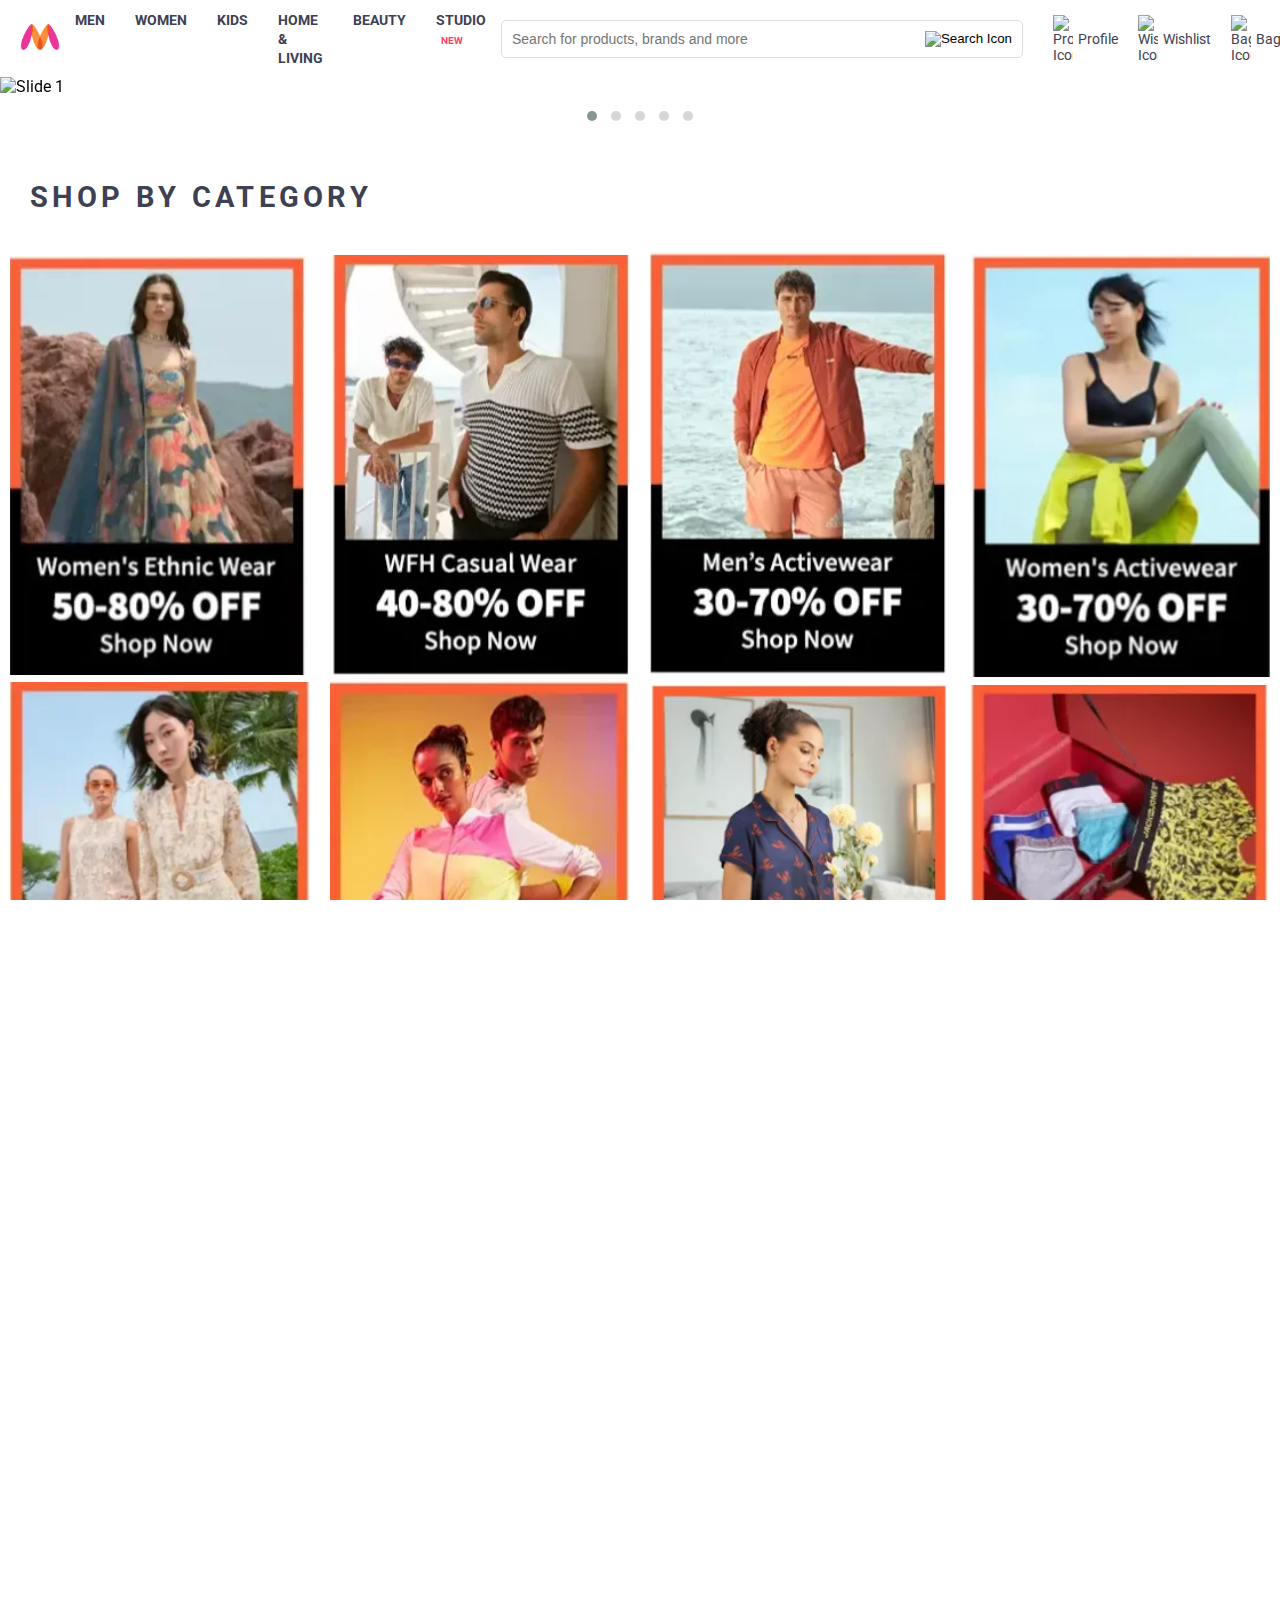
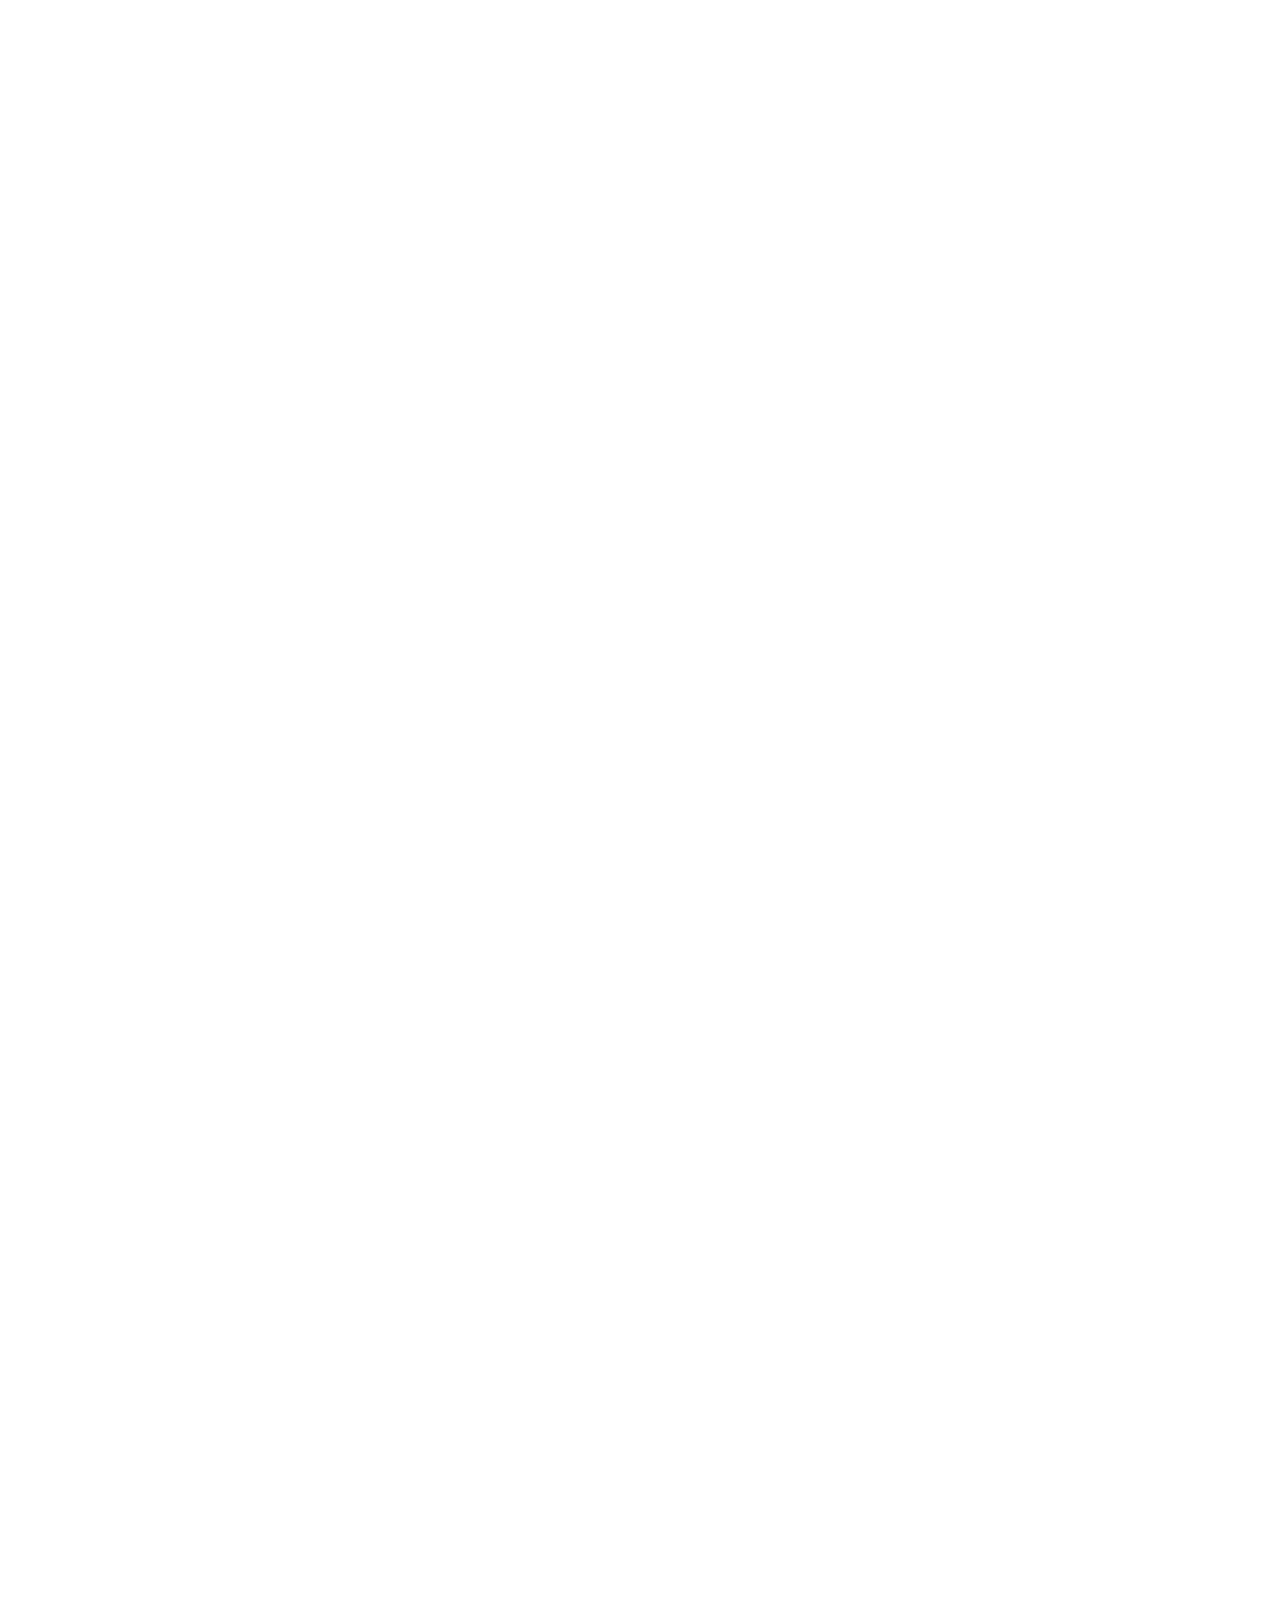
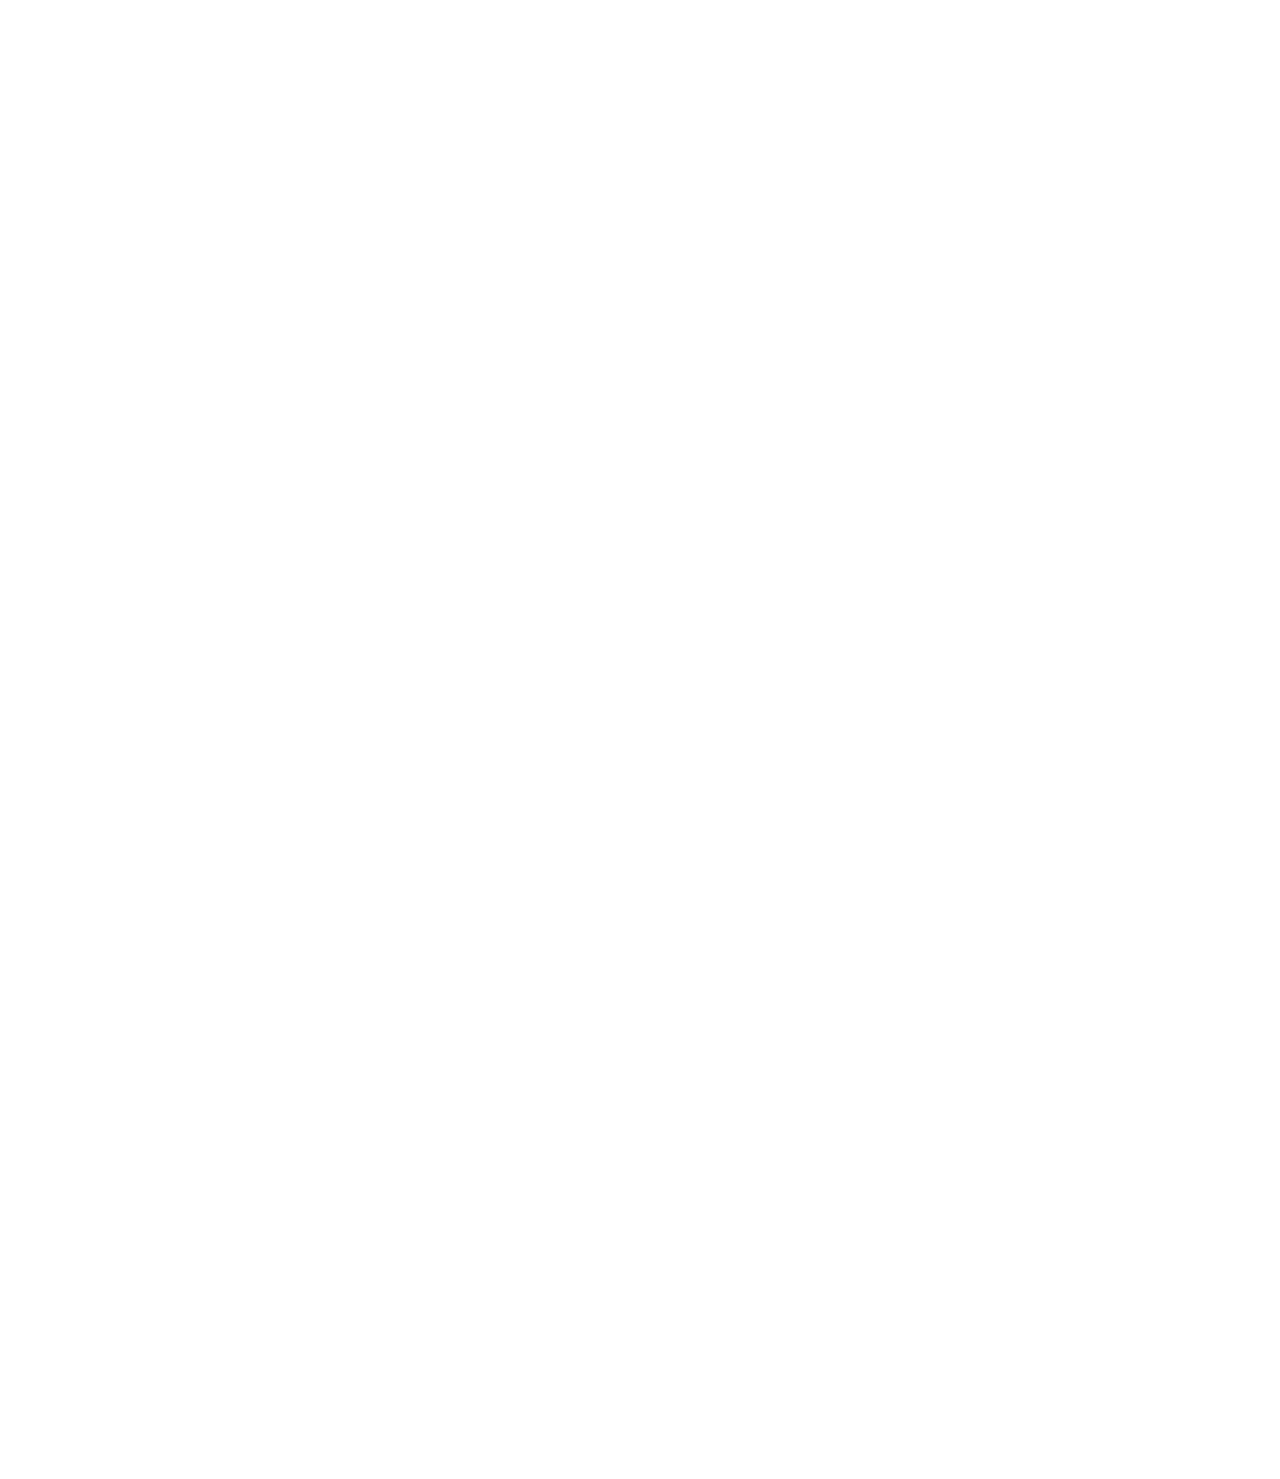
==== Myntra clone/index.html @ f7c6e106 "Add files via upload" ====
<!DOCTYPE html>
<html>
<head>
  <meta charset="utf-8">
  <meta name="viewport" content="width=device-width">
  <link rel="icon" type="image/png" href="[data-uri]"
      sizes="64x64"/>
 <title>Men Shopping Online - Shop for Mens Clothing & Accessories in India | Myntra</title>
  <link href="style.css" rel="stylesheet" type="text/css" />
  <link href="utils.css" rel="stylesheet" type="text/css" />

  <link rel="stylesheet" href="https://cdnjs.cloudflare.com/ajax/libs/OwlCarousel2/2.3.4/assets/owl.carousel.min.css">
  <link rel="stylesheet" href="https://cdnjs.cloudflare.com/ajax/libs/OwlCarousel2/2.3.4/assets/owl.theme.default.min.css">
  <script src="https://cdnjs.cloudflare.com/ajax/libs/jquery/3.6.0/jquery.min.js"></script>
  <script src="https://cdnjs.cloudflare.com/ajax/libs/OwlCarousel2/2.3.4/owl.carousel.min.js"></script>
</head>

<body>
  <div class="navbar">
    <div class="navbar-logo">
      <a href="index.html" class="logo-link"><img src="homeimages/logo.png" alt="Logo" class="logo-image"></a>
    </div>
    <ul class="navbar-links">
      <li><a href="men.html">MEN</a></li>
      <li><a href="women.html">WOMEN</a></li>
      <li><a href="kids.html">KIDS</a></li>
      <li><a href="#">HOME & LIVING</a></li>
      <li><a href="#">BEAUTY</a></li>
      <li><a href="#">STUDIO <span class="new-badge">NEW</span></a></li>
    </ul>
    <div class="navbar-right">
        <div class="navbar-search">
            <input type="text" placeholder="Search for products, brands and more">
            <button>
                <img src="https://cdn-icons-png.flaticon.com/512/49/49116.png" alt="Search Icon" width="20">
            </button>
        </div>
        <ul class="navbar-icons">
            <li><a href="#"><img src="https://cdn-icons-png.flaticon.com/512/747/747376.png" alt="Profile Icon" width="20"> Profile</a></li>
            <li><a href="#"><img src="https://cdn-icons-png.flaticon.com/512/535/535285.png" alt="Wishlist Icon" width="20"> Wishlist</a></li>
            <li><a href="#"><img src="https://cdn-icons-png.flaticon.com/512/126/126510.png" alt="Bag Icon" width="20"> Bag</a></li>
        </ul>
    </div>
</div>

  <section class="container section1">
    <div class="owl-carousel owl-theme">
      <div class="item"><img src="https://assets.myntassets.com/w_980,c_limit,fl_progressive,dpr_2.0/assets/images/2022/7/25/b656a7f4-4688-4997-bb7c-54b78793981e1658752386588-Western-Wear_Desk.jpg" alt="Slide 1"></div>
      <div class="item"><img src="https://assets.myntassets.com/w_980,c_limit,fl_progressive,dpr_2.0/assets/images/2022/7/25/179e278f-77ee-44c2-bf39-9f00b0cd08e01658752429301-Handbags_Desk.jpg" alt="Slide 2"></div>
      <div class="item"><img src="https://assets.myntassets.com/w_980,c_limit,fl_progressive,dpr_2.0/assets/images/2022/7/25/9be788ff-39a4-4214-99d0-fc97505aae5a1658752545685-USPA_Desk_Banner.jpg" alt="Slide 3"></div>
      <div class="item"><img src="https://assets.myntassets.com/w_980,c_limit,fl_progressive,dpr_2.0/assets/images/2022/5/31/4031994d-9092-4aa7-aea1-f52f2ae5194f1654006594976-Activewear_DK.jpg" alt="Slide 4"></div>
      <div class="item"><img src="https://assets.myntassets.com/w_375,c_limit,fl_progressive,dpr_2.0/assets/images/2022/6/27/53b4daed-cd2c-4111-86c5-14f737eceb351656325318973-Handbags_Desk.jpg" alt="Slide 5"></div>
    </div>
  </section>

  <section class="banner">
    <h4 class="text">Shop By Category</h4>
    <h4 class="text-banner-subtitle"></h4>
</section>

  <section class="container section1 flex flex-wrap">
      <img class="itemImg" src="homeimages/1.png"/>
      <img class="itemImg" src="homeimages/2.png"/>
      <img class="itemImg" src="homeimages/3.png"/>
      <img class="itemImg" src="homeimages/4.png"/>
      <img class="itemImg" src="homeimages/5.png"/>
      <img class="itemImg" src="homeimages/6.png"/>
      <img class="itemImg" src="homeimages/7.png"/>
      <img class="itemImg" src="homeimages/8.png"/>
      <img class="itemImg" src="homeimages/9.png"/>
      <img class="itemImg" src="homeimages/10.png"/>
      <img class="itemImg" src="homeimages/11.png"/>
      <img class="itemImg" src="homeimages/12.png"/>
      <img class="itemImg" src="homeimages/13.png"/>
      <img class="itemImg" src="homeimages/14.png"/>
      <img class="itemImg" src="homeimages/15.png"/>
      <img class="itemImg" src="homeimages/16.png"/>
      <img class="itemImg" src="homeimages/17.png"/>
      <img class="itemImg" src="homeimages/18.png"/>
      <img class="itemImg" src="homeimages/19.png"/>
      <img class="itemImg" src="homeimages/20.png"/>
      <img class="itemImg" src="homeimages/21.png"/>
      <img class="itemImg" src="homeimages/22.png"/>
      <img class="itemImg" src="homeimages/23.png"/>
      <img class="itemImg" src="homeimages/24.png"/>
      <img class="itemImg" src="homeimages/25.png"/>
      <img class="itemImg" src="homeimages/26.png"/>
      <img class="itemImg" src="homeimages/27.png"/>
      <img class="itemImg" src="homeimages/28.png"/>
      <img class="itemImg" src="homeimages/29.png"/>
      <img class="itemImg" src="homeimages/30.png"/>
      <img class="itemImg" src="homeimages/31.png"/>
      <img class="itemImg" src="homeimages/32.png"/>
      <img class="itemImg" src="homeimages/33.png"/>
  </section>

  <section class="tall">
    <img draggable="false" class="image-image undefined image-hand tall" src="https://assets.myntassets.com/w_980,c_limit,fl_progressive,dpr_2.0/assets/images/2024/6/12/8a0d1dde-1afd-4443-94a9-161d2b2e2d8f1718178516608-App-Install-Banner.jpg" >
  </section>
  <footer>
    <div class="footer-container">
        <div class="footer-section">
            <h3>ONLINE SHOPPING</h3>
            <ul>
                <li>Men</li>
                <li>Women</li>
                <li>Kids</li>
                <li>Home & Living</li>
                <li>Beauty</li>
                <li>Gift Cards</li>
                <li>Myntra Insider</li>
            </ul>
        </div>
        <div class="footer-section">
            <h3>CUSTOMER POLICIES</h3>
            <ul>
                <li>Contact Us</li>
                <li>FAQ</li>
                <li>T&C</li>
                <li>Terms Of Use</li>
                <li>Track Orders</li>
                <li>Shipping</li>
                <li>Cancellation</li>
                <li>Returns</li>
                <li>Privacy policy</li>
                <li>Grievance Officer</li>
            </ul>
        </div>
        <div class="footer-section">
            <h3>EXPERIENCE MYNTRA APP ON MOBILE</h3>
            <div class="app-links">
                <img src="https://constant.myntassets.com/web/assets/img/80cc455a-92d2-4b5c-a038-7da0d92af33f1539674178924-google_play.png" alt="Google Play">
                <img src="https://constant.myntassets.com/web/assets/img/bc5e11ad-0250-420a-ac71-115a57ca35d51539674178941-apple_store.png" alt="App Store">
            </div>
            <h3>KEEP IN TOUCH</h3>
            <div class="social-links">
                <img src="https://constant.myntassets.com/web/assets/img/d2bec182-bef5-4fab-ade0-034d21ec82e31574604275433-fb.png" alt="Facebook">
                <img src="https://constant.myntassets.com/web/assets/img/f10bc513-c5a4-490c-9a9c-eb7a3cc8252b1574604275383-twitter.png" alt="Twitter">
                <img src="https://constant.myntassets.com/web/assets/img/a7e3c86e-566a-44a6-a733-179389dd87111574604275355-yt.png" alt="YouTube">
                <img src="https://constant.myntassets.com/web/assets/img/b4fcca19-5fc1-4199-93ca-4cae3210ef7f1574604275408-insta.png" alt="Instagram">
            </div>
        </div>
        <div class="footer-section">
            <h3>USEFUL LINKS</h3>
            <ul>
                <li>Blog</li>
                <li>Careers</li>
                <li>Site Map</li>
                <li>Corporate Information</li>
                <li>Whitehat</li>
                <li>Cleartrip</li>
            </ul>
        </div>
    </div>
    <div class="popular-searches">
        <h3>POPULAR SEARCHES</h3>
        <p>Sherwani | Track Pants | Blazers | Sweaters For Men | Men Wedding Dresses | Kurta Pajama | Raincoats | Shorts | Trousers | Waistcoat | Inner Wear | Nightwear | Jeans | Shirts | Jogger Jeans | Men Suits | T Shirts | Sweatshirts | Jackets For Men | Tracksuits | Ripped Jeans | Ethnic Wear | Hoodies | Raksha Bandhan Gifts | Watches | Shoes | Belts | Swimwear | Dhotis | Boxers | Vests | Thermals | Socks | Shrugs | Bracelets | Rings | Sunglasses | Headphones | Wallets | Helmets | Caps | Mufflers | Gloves | Ties | Cufflinks | Men Sandals | Floaters | Flip Flops | Trunks | Bags</p>
    </div>
    <div class="footer-bottom">
        <p>In case of any concern, <a href="#">Contact Us</a></p>
        <p>© 2024 www.myntra.com. All rights reserved.</p>
        <p>A Flipkart company</p>
    </div>
</footer>
  <script src="script.js"></script>
</body>

</html>
---- Myntra clone/style.css ----
@import url('https://fonts.googleapis.com/css2?family=Roboto:wght@300&display=swap');

html, body {
  height: 100%;
  width: 100vw;
  margin: 0;
  padding: 0;
  font-family: 'Roboto', sans-serif;
  overflow-x: hidden;
}

body {
  font-family: roboto, sans-serif;
  margin: 0;
  padding: 0;
}

.navbar {
  display: flex;
  align-items: center;
  justify-content: space-between;
  padding: 10px 20px;
  background-color: #fff;
  box-shadow: 0px 1px 5px rgba(0, 0, 0, 0.1);
}

.navbar-logo img {
  height: 40px;
}

.navbar-links {
  display: flex;
  list-style-type: none;
  margin: 0;
  padding: 0;
}

.navbar-links li {
  margin: 0 15px;
}

.navbar-links a {
  text-decoration: none;
  color: #3e4152;
  font-weight: bold;
  font-size: 14px;
}

.new-badge {
  color: #ff3e6c;
  font-size: 10px;
  margin-left: 5px;
}

.navbar-right {
  display: flex;
  align-items: center;
}

.navbar-search {
  display: flex;
  align-items: center;
  position: relative;
  margin-right: 20px;
}

.navbar-search input {
  padding: 10px;
  border: 1px solid #ddd;
  border-radius: 5px;
  width: 500px;
  font-size: 14px;
}

.navbar-search button {
  position: absolute;
  right: 5px;
  background: none;
  border: none;
  cursor: pointer;
}

.navbar-icons {
  display: flex;
  list-style-type: none;
  margin: 0;
  padding: 0;
}

.navbar-icons li {
  margin: 0 10px;
  display: flex;
  align-items: center;
}

.navbar-icons a {
  text-decoration: none;
  color: #3e4152;
  font-size: 14px;
  display: flex;
  align-items: center;
}

.navbar-icons img {
  margin-right: 5px;
}

@media (max-width: 768px) {
  .navbar {
    flex-wrap: wrap;
    justify-content: center;
  }

  .navbar-search {
    width: 100%;
    margin: 10px 0;
  }

  .navbar-search input {
    width: calc(100% - 40px);
  }

  .navbar-links {
    flex-wrap: wrap;
    justify-content: center;
  }

  .navbar-icons {
    flex-wrap: wrap;
    justify-content: center;
    margin-top: 10px;
  }
}

.text-banner-title {
  width: 100%;
  overflow: hidden;
  text-overflow: ellipsis;
}

.banner {
  text-transform: uppercase;
  color: #3e4152;
  letter-spacing: .15em;
  font-size: 1.8em;
  margin: 50px 0 10px 30px;
  max-height: 5em;
  font-weight: 700;
}

h4 {
  display: block;
  margin-block-start: 1.33em;
  margin-block-end: 1.33em;
  margin-inline-start: 0px;
  margin-inline-end: 0px;
  font-weight: bold;
  unicode-bidi: isolate;
}

.footed {
  display: flex;
  justify-content: space-around;
  flex-direction: row;
  text-align: start;
}


.section2 {
  display: flex;
  justify-content: center;
  align-items: center;
}

.section1 {
  background: white;
}

.itemImg {
  width: 300px;
  margin: auto;
}

.tall {
  width: 100vw;
}

footer {
  background: #f5f5f5;
  padding: 20px;
  text-align: left;
  box-shadow: 0px -1px 5px rgba(0,0,0,0.1);
}

.footer-container {
  display: flex;
  justify-content: space-around;
  flex-wrap: wrap;
}

.footer-section {
  margin: 20px;
  flex: 1;
}

.footer-section h3 {
  font-size: 16px;
  margin-bottom: 10px;
  text-transform: uppercase;
}

.footer-section ul {
  list-style-type: none;
  padding: 0;
}

.footer-section ul li {
  margin-bottom: 5px;
}

.app-links img,
.social-links img {
    margin: 10px; 
    width: 120px; 
}

.social-links img { 
  width: auto; 
}

.popular-searches {
  margin: 20px;
  font-size: 12px;
  color: #888;
}

.footer-bottom {
  display: flex;
  justify-content: space-between;
  margin: 20px 0;
  font-size: 12px;
  color: #888;
}

.footer-bottom a {
  color: #888;
  text-decoration: none;
}

.footer-description {
  margin: 20px;
  font-size: 12px;
  color: #888;
}
---- Myntra clone/utils.css ----
.flex{
    display:flex;
  }
  
  .items-center{
    align-items:center;
  } 
  
  .justify-center{
    justify-content: center;
  }
  
  .uppercase{
    text-transform: uppercase;
  }
  
  .semibold{
    font-weight: bolder;
  }
  
  .mx-2{
    margin-left: 12px;
    margin-right: 12px;
  }
  
  .my-2{
    margin: 12px 0;
  }
  
  .flex-wrap{
    flex-wrap: wrap;
  }
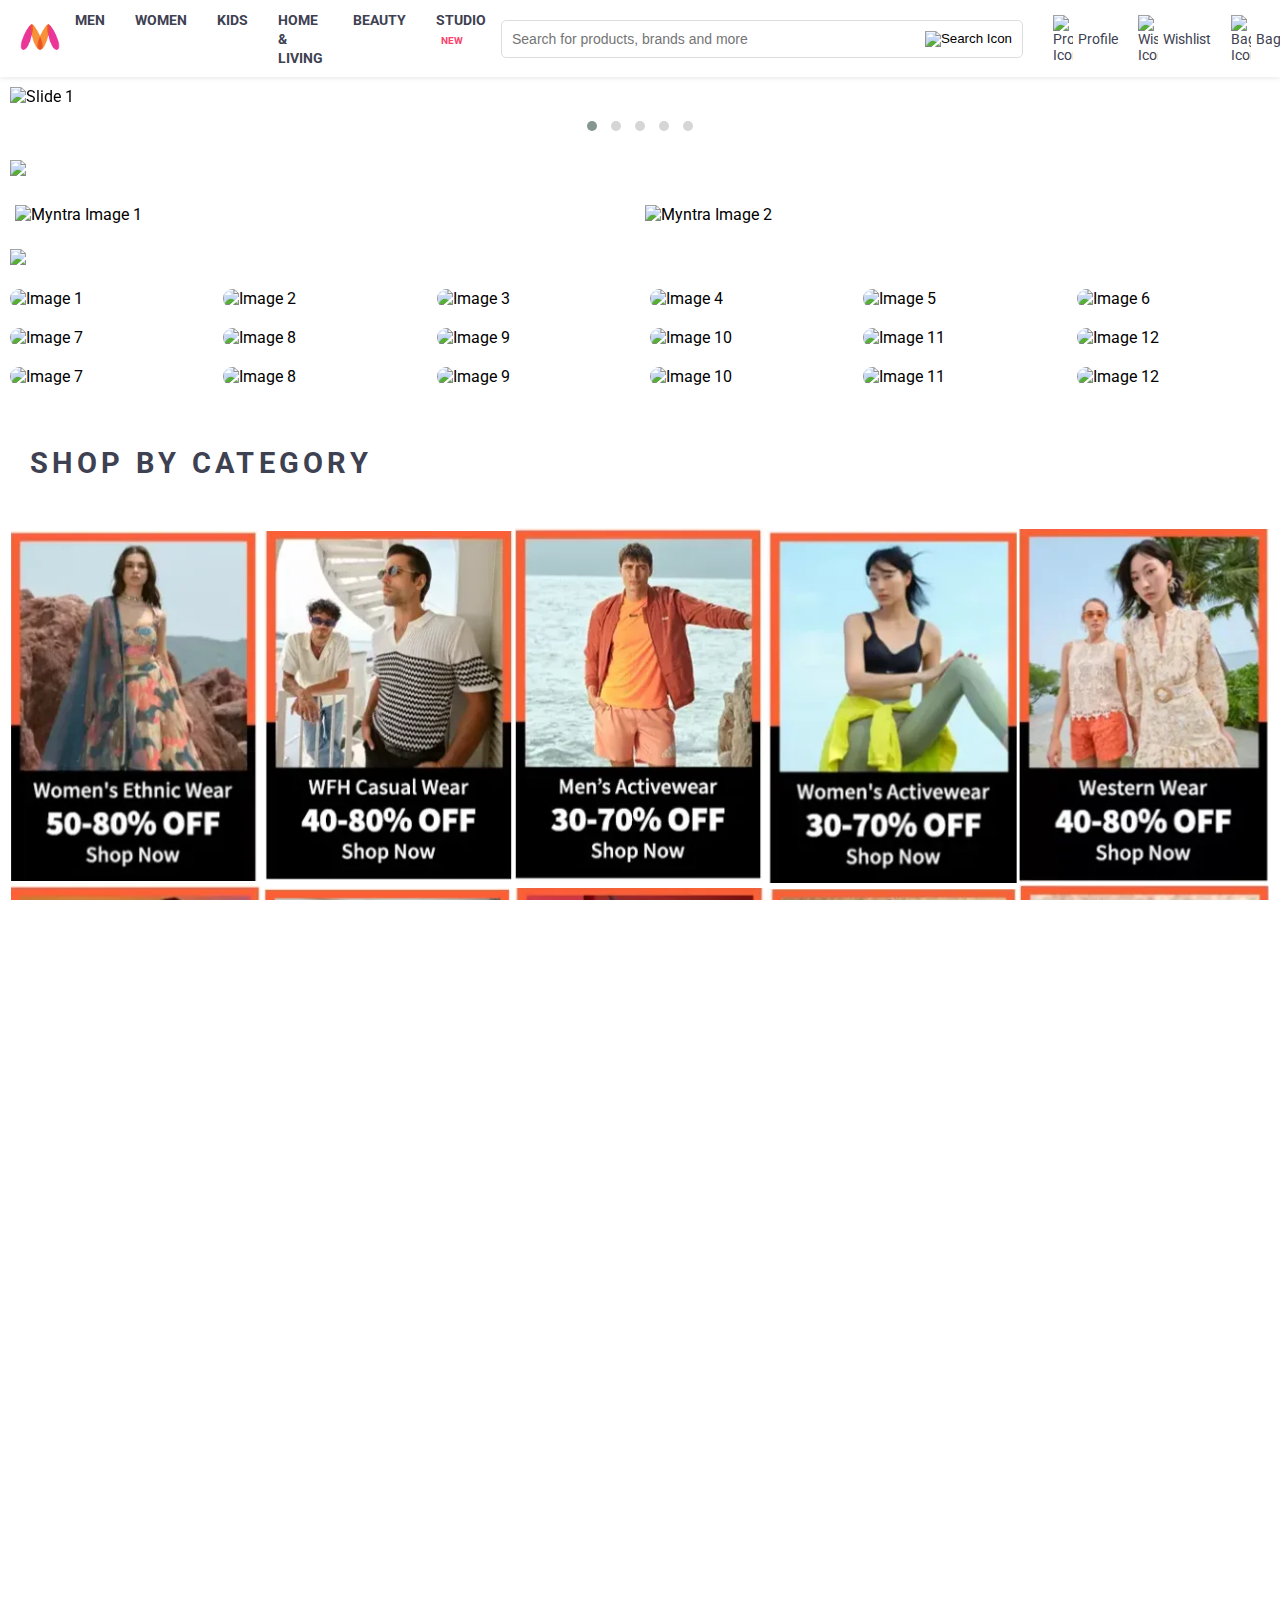
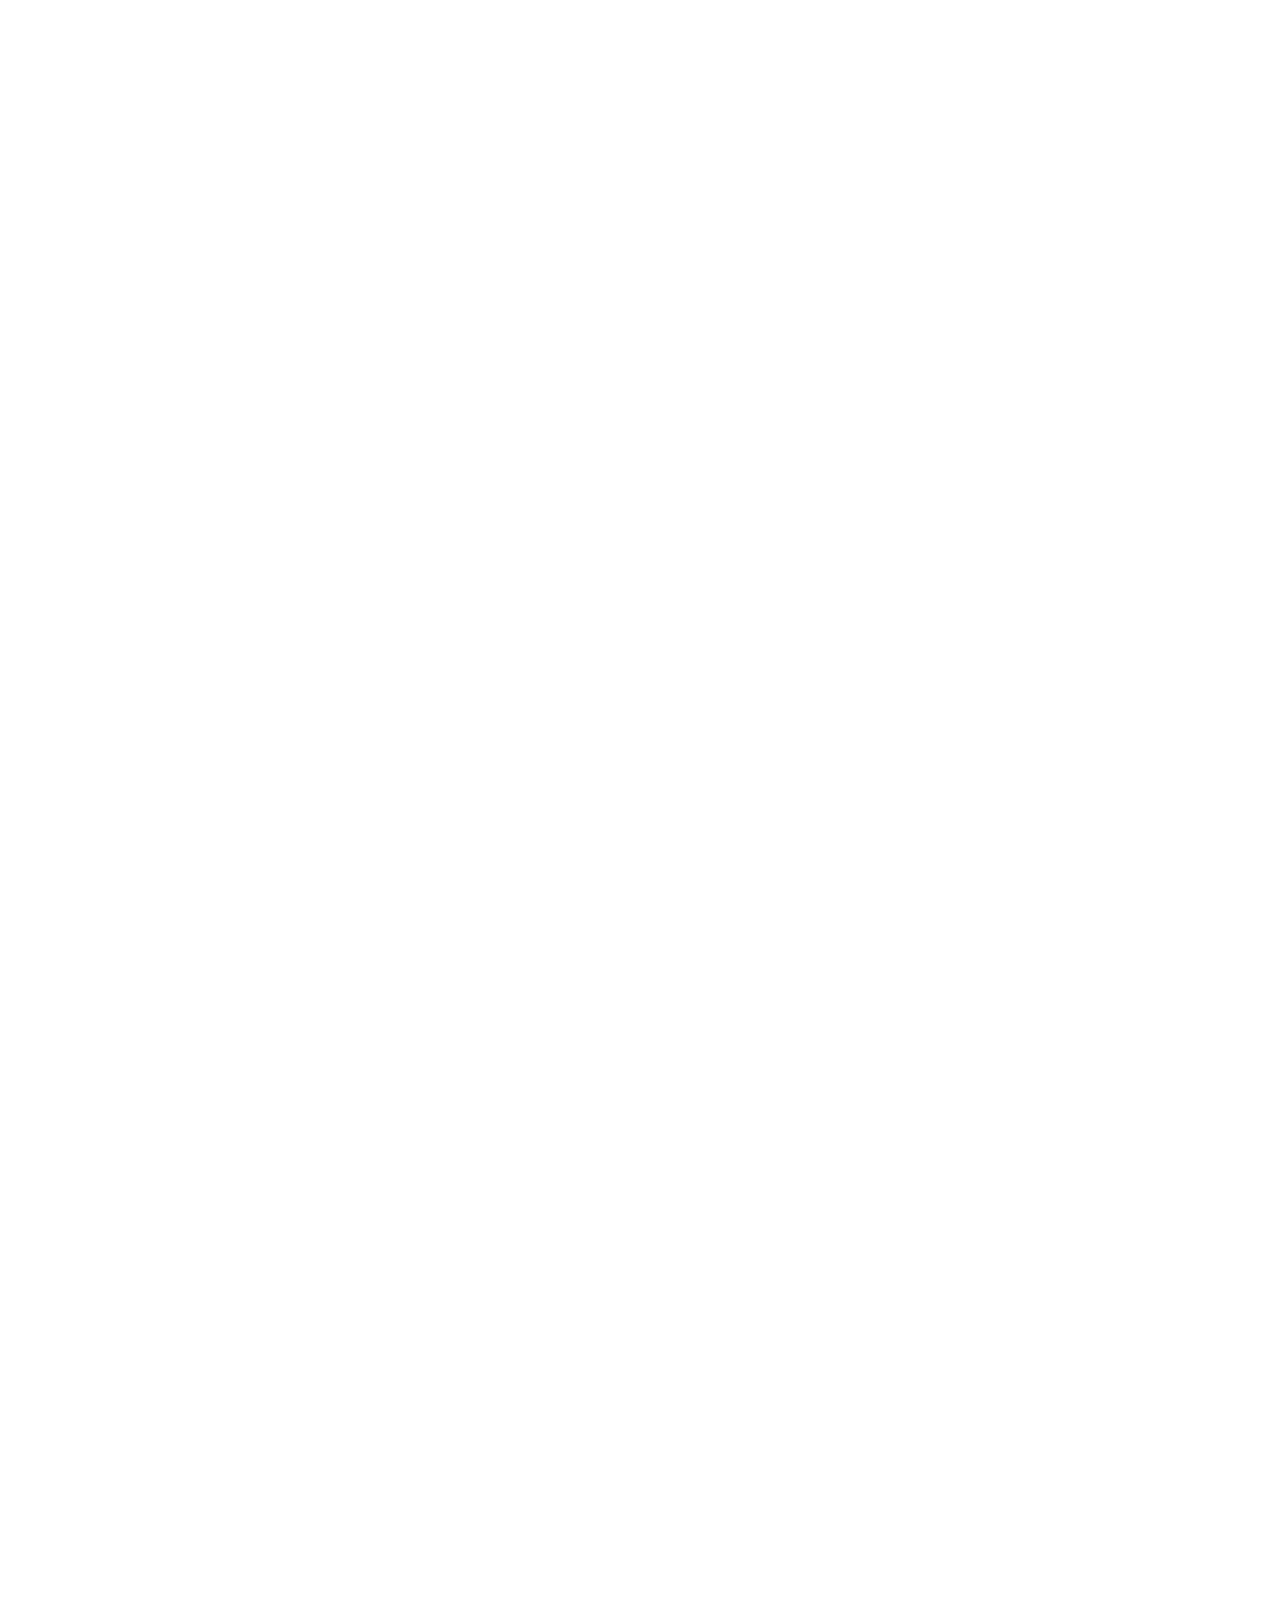
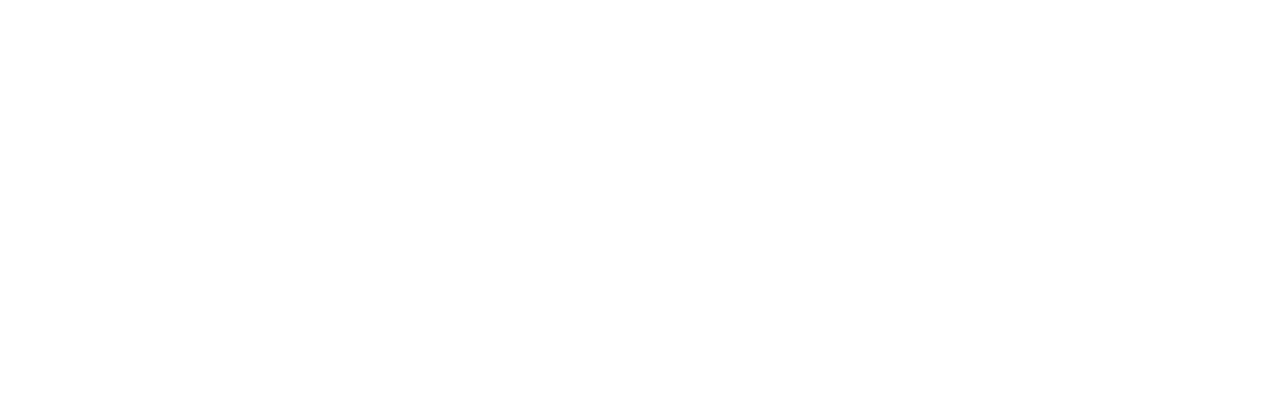
==== commit db56066a: "Add files via upload" ====
--- a/Myntra clone/index.html
+++ b/Myntra clone/index.html
@@ -11,8 +11,11 @@
 
   <link rel="stylesheet" href="https://cdnjs.cloudflare.com/ajax/libs/OwlCarousel2/2.3.4/assets/owl.carousel.min.css">
   <link rel="stylesheet" href="https://cdnjs.cloudflare.com/ajax/libs/OwlCarousel2/2.3.4/assets/owl.theme.default.min.css">
+  <link rel="stylesheet" href="https://cdnjs.cloudflare.com/ajax/libs/slick-carousel/1.8.1/slick.min.css">
+  <link rel="stylesheet" href="https://cdnjs.cloudflare.com/ajax/libs/slick-carousel/1.8.1/slick-theme.min.css">
   <script src="https://cdnjs.cloudflare.com/ajax/libs/jquery/3.6.0/jquery.min.js"></script>
   <script src="https://cdnjs.cloudflare.com/ajax/libs/OwlCarousel2/2.3.4/owl.carousel.min.js"></script>
+  <script src="https://cdnjs.cloudflare.com/ajax/libs/slick-carousel/1.8.1/slick.min.js"></script>
 </head>
 
 <body>
@@ -43,7 +46,7 @@
     </div>
 </div>
 
-  <section class="container section1">
+<div class="container section1">
     <div class="owl-carousel owl-theme">
       <div class="item"><img src="https://assets.myntassets.com/w_980,c_limit,fl_progressive,dpr_2.0/assets/images/2022/7/25/b656a7f4-4688-4997-bb7c-54b78793981e1658752386588-Western-Wear_Desk.jpg" alt="Slide 1"></div>
       <div class="item"><img src="https://assets.myntassets.com/w_980,c_limit,fl_progressive,dpr_2.0/assets/images/2022/7/25/179e278f-77ee-44c2-bf39-9f00b0cd08e01658752429301-Handbags_Desk.jpg" alt="Slide 2"></div>
@@ -51,14 +54,89 @@
       <div class="item"><img src="https://assets.myntassets.com/w_980,c_limit,fl_progressive,dpr_2.0/assets/images/2022/5/31/4031994d-9092-4aa7-aea1-f52f2ae5194f1654006594976-Activewear_DK.jpg" alt="Slide 4"></div>
       <div class="item"><img src="https://assets.myntassets.com/w_375,c_limit,fl_progressive,dpr_2.0/assets/images/2022/6/27/53b4daed-cd2c-4111-86c5-14f737eceb351656325318973-Handbags_Desk.jpg" alt="Slide 5"></div>
     </div>
-  </section>
+  </div>
+
+  <div class="container section1">
+    <img class="homeImg" src="https://assets.myntassets.com/w_980,c_limit,fl_progressive,dpr_2.0/assets/images/2024/7/11/08ca509d-1c91-474a-ade5-426bb438c44d1720669410658-Monsoon-Magic-Coupons.jpg"/>
+  </div>
+
+ <div class="container section2" >
+      <img class="homeImg" src="https://assets.myntassets.com/w_490,c_limit,fl_progressive,dpr_2.0/assets/images/2024/7/11/edee5ac4-72ba-434e-83c9-3c18c593cdfc1720668885290-MYNTRA100.jpg" alt="Myntra Image 1"/>
+      <img class="homeImg" src="https://assets.myntassets.com/w_490,c_limit,fl_progressive,dpr_2.0/assets/images/2024/7/11/5b3fdbac-20ac-4be4-9bbe-3ab0b6eaeae11720668885222-MYNTRA200.jpg" alt="Myntra Image 2"/>
+ </div>
+  <div class="container section3">
+    <img class="homeImg" src="https://assets.myntassets.com/w_980,c_limit,fl_progressive,dpr_2.0/assets/images/2024/7/11/0f9337d3-cb19-4975-919c-e90c4f3944b41720669410722-OMG--Deals.jpg"/>
+  </div >
+  
+  <div class="carousel-container">
+    <div class="carousel-slide">
+      <div class="carousel-item">
+        <img src="https://assets.myntassets.com/w_163,c_limit,fl_progressive,dpr_2.0/assets/images/retaillabs/2024/7/18/848f44f1-e9c0-4a6f-a89e-4f3aff564d551721305246847-image_png_1792319173.png" alt="Image 1">
+      </div>
+      <div class="carousel-item">
+        <img src="https://assets.myntassets.com/w_163,c_limit,fl_progressive,dpr_2.0/assets/images/retaillabs/2024/7/18/b43de929-1ab3-46dd-ae0f-7147c3c5339d1721294735077-image_png722116793--1-.png" alt="Image 2">
+      </div>
+      <div class="carousel-item">
+        <img src="https://assets.myntassets.com/w_163,c_limit,fl_progressive,dpr_2.0/assets/images/retaillabs/2024/7/18/8b47692f-c5ee-42de-8cc9-e93560a01d2e1721292924681-image_png460743601.png" alt="Image 3">
+      </div>
+      <div class="carousel-item">
+        <img src="https://assets.myntassets.com/w_163,c_limit,fl_progressive,dpr_2.0/assets/images/retaillabs/2024/7/18/ab0cfe69-8dac-469b-9a6c-5363697fdb901721286434079-image_png756297718.png" alt="Image 4">
+      </div>
+      <div class="carousel-item">
+        <img src="https://assets.myntassets.com/w_163,c_limit,fl_progressive,dpr_2.0/assets/images/2024/7/10/b92417dc-a6b5-4adc-be28-54bc41ac686f1720591839170-image_png1684182818.png" alt="Image 5">
+      </div>
+      <div class="carousel-item">
+        <img src="https://assets.myntassets.com/w_163,c_limit,fl_progressive,dpr_2.0/assets/images/2024/7/8/437bfaa2-3f84-419f-908a-3eb72c54b1331720449419095-Skechers.png" alt="Image 6">
+      </div>
+    </div>
+    <div class="carousel-slide">
+      <div class="carousel-item">
+        <img src="https://assets.myntassets.com/w_163,c_limit,fl_progressive,dpr_2.0/assets/images/2024/7/10/00cf7cb1-5f58-401f-94dd-32fae41103d71720591796702-image_png_590743508.png" alt="Image 7">
+      </div>
+      <div class="carousel-item">
+        <img src="https://assets.myntassets.com/w_163,c_limit,fl_progressive,dpr_2.0/assets/images/2024/7/17/2b37ae62-1ec6-400c-b73a-62b27c69f8151721238319584-_18965747722F91dd6f87_3451_493e_8b15_45aedacad1bf-2Fimage_png_880420573.png" alt="Image 8">
+      </div>
+      <div class="carousel-item">
+        <img src="https://assets.myntassets.com/w_163,c_limit,fl_progressive,dpr_2.0/assets/images/2024/7/8/610b1a3b-2f2b-48c6-91bc-9ed6cc3d73791720449419265-Crocs.png" alt="Image 9">
+      </div>
+      <div class="carousel-item">
+        <img src="https://assets.myntassets.com/w_163,c_limit,fl_progressive,dpr_2.0/assets/images/2024/7/10/29f61d2b-ec55-498f-878d-6af96c2c730e1720591703967-image_png72052688.png" alt="Image 10">
+      </div>
+      <div class="carousel-item">
+        <img src="https://assets.myntassets.com/w_163,c_limit,fl_progressive,dpr_2.0/assets/images/2024/7/10/6c5db3ec-6d0b-4fad-91c7-68a12947fa261720591666110-image_png1749421261.png" alt="Image 11">
+      </div>
+      <div class="carousel-item">
+        <img src="https://assets.myntassets.com/w_163,c_limit,fl_progressive,dpr_2.0/assets/images/2024/7/10/e95b26fc-bd62-4bb8-b36d-39b7d1301d961720591645834-image_png_1341676251.png" alt="Image 12">
+      </div>
+    </div>
+    <div class="carousel-slide">
+      <div class="carousel-item">
+        <img src="https://assets.myntassets.com/w_163,c_limit,fl_progressive,dpr_2.0/assets/images/2024/7/17/6d341a78-5fb4-4c66-92f5-24a929eff67d1721229517591-BIBA_W.png" alt="Image 7">
+      </div>
+      <div class="carousel-item">
+        <img src="https://assets.myntassets.com/w_163,c_limit,fl_progressive,dpr_2.0/assets/images/2024/7/17/c077ae95-1a0a-4ee9-a1e0-1c3324aa032f1721229517085-Libas_Varanga.png" alt="Image 8">
+      </div>
+      <div class="carousel-item">
+        <img src="https://assets.myntassets.com/w_163,c_limit,fl_progressive,dpr_2.0/assets/images/2024/7/17/7512c3ad-e021-402f-96e9-57fdf21c30a91721229517124-Mitera-_Kalini.png" alt="Image 9">
+      </div>
+      <div class="carousel-item">
+        <img src="https://assets.myntassets.com/w_163,c_limit,fl_progressive,dpr_2.0/assets/images/2024/7/17/4f6d35c1-2e02-47c1-9767-fe310586941f1721229518363-Global_Desi_-Truebrowns_.png" alt="Image 10">
+      </div>
+      <div class="carousel-item">
+        <img src="https://assets.myntassets.com/w_163,c_limit,fl_progressive,dpr_2.0/assets/images/2024/7/17/7cd40ae3-5f48-4fe9-85c6-bded730f1c9b1721229516830-Soch_-_Indya_.png" alt="Image 11">
+      </div>
+      <div class="carousel-item">
+        <img src="https://assets.myntassets.com/w_163,c_limit,fl_progressive,dpr_2.0/assets/images/2024/7/17/b7fdc1b6-b129-459a-9038-bc391e545b8a1721229517855-chandbaali.png" alt="Image 12">
+      </div>
+    </div>
+  </div>
 
   <section class="banner">
     <h4 class="text">Shop By Category</h4>
     <h4 class="text-banner-subtitle"></h4>
 </section>
 
-  <section class="container section1 flex flex-wrap">
+  <div class="container section1 flex flex-wrap">
       <img class="itemImg" src="homeimages/1.png"/>
       <img class="itemImg" src="homeimages/2.png"/>
       <img class="itemImg" src="homeimages/3.png"/>
@@ -92,7 +170,7 @@
       <img class="itemImg" src="homeimages/31.png"/>
       <img class="itemImg" src="homeimages/32.png"/>
       <img class="itemImg" src="homeimages/33.png"/>
-  </section>
+  </div>
 
   <section class="tall">
     <img draggable="false" class="image-image undefined image-hand tall" src="https://assets.myntassets.com/w_980,c_limit,fl_progressive,dpr_2.0/assets/images/2024/6/12/8a0d1dde-1afd-4443-94a9-161d2b2e2d8f1718178516608-App-Install-Banner.jpg" >
--- a/Myntra clone/style.css
+++ b/Myntra clone/style.css
@@ -130,6 +130,25 @@
     justify-content: center;
     margin-top: 10px;
   }
+}
+
+.carousel-container {
+  margin: 0 auto;
+}
+.carousel-slide {
+  display: flex !important;
+}
+.carousel-item {
+  flex: 1;
+  padding: 10px;
+  box-sizing: border-box;
+}
+.carousel-item img {
+  width: 100%;
+  height: auto;
+  display: block;
+  margin: 0 auto;
+  border-radius: 10px;
 }
 
 .text-banner-title {
@@ -165,20 +184,32 @@
   text-align: start;
 }
 
-
+.container {
+  margin: 0 auto;
+  padding: 10px;
+}
+.homeImg {
+  width: 100%;
+  height: auto;
+}
 .section2 {
   display: flex;
-  justify-content: center;
-  align-items: center;
-}
-
-.section1 {
-  background: white;
+  flex-wrap: wrap;
+}
+.section2 img {
+  flex: 1;
+  min-width: 45%;
+  margin: 5px;
 }
 
 .itemImg {
-  width: 300px;
+  width: 250px;
   margin: auto;
+}
+@media (max-width: 768px) {
+  .itemImg {
+    max-width: 80px;
+  }
 }
 
 .tall {
